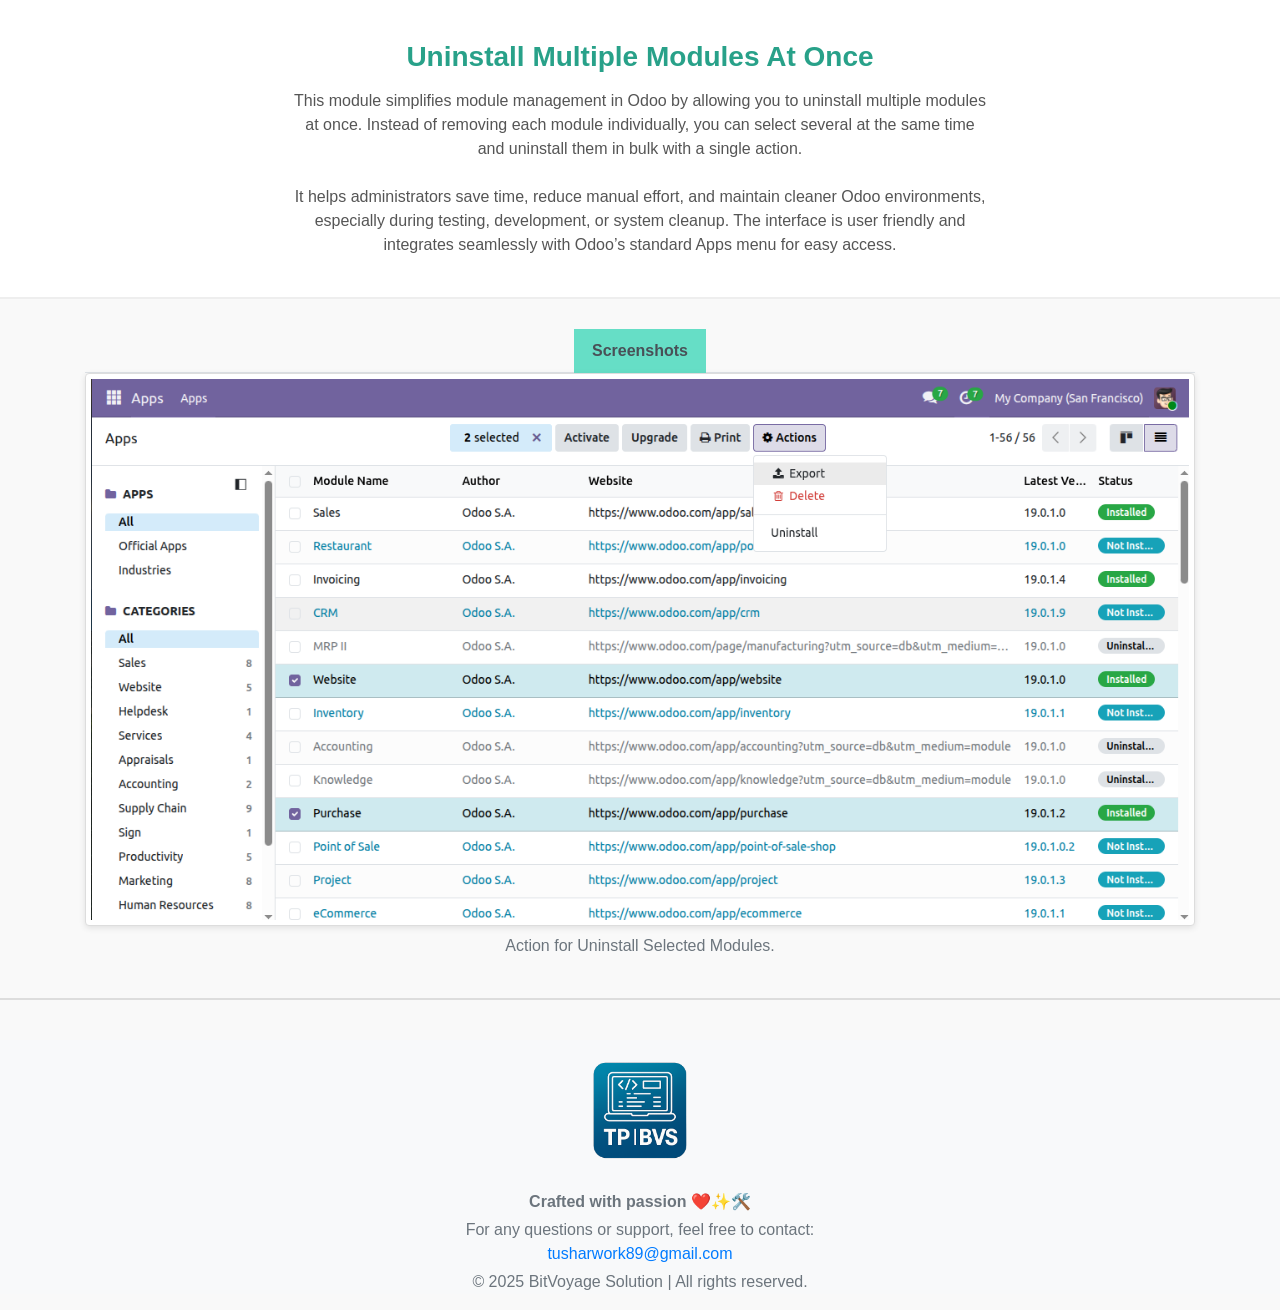
==== bvs_multi_module_uninstall/static/description/index.html @ 8dc2b87d "[ADD]v19 moduls" ====
<!DOCTYPE html>
<html lang="en">
<head>
  <meta charset="UTF-8" />
  <title>Blog Font Control - Odoo Module</title>
  <meta name="viewport" content="width=device-width, initial-scale=1" />
  <link rel="stylesheet" href="https://maxcdn.bootstrapcdn.com/bootstrap/4.5.2/css/bootstrap.min.css" />
  <style>
    body {
      font-family: "Segoe UI", Roboto, "Helvetica Neue", Arial, sans-serif;
      background-color: #f9f9f9;
      color: #333;
    }
    .module-header {
      text-align: center;
      padding: 40px 20px;
      background-color: #fff;
      margin-bottom: 30px;
      border-bottom: 2px solid #eee;
    }
    .module-header img {
      max-height: 80px;
      margin-bottom: 15px;
    }
    .module-header h4 {
      font-size: 28px;
      font-weight: 700;
      color: #28a189;
      text-transform: capitalize;
      margin-bottom: 15px;
    }
    .module-header p {
      font-size: 16px;
      max-width: 700px;
      margin: 0 auto;
      color: #555;
    }
    .nav-tabs .nav-link {
      font-weight: 600;
      border-radius: 0;
      border: 2px solid #f40004;
      margin: 0 5px;
      color: #fff;
      background-color: #0a7fe9;
    }
    .nav-tabs .nav-link.active {
      background-color: #66dec6;
      border-color: #66dec6;
    }
    .screenshot {
      text-align: center;
      margin-bottom: 30px;
    }
    .screenshot img {
      max-width: 100%;
      border: 1px solid #ddd;
      border-radius: 4px;
      background-color: #fff;
      padding: 5px;
      box-shadow: 0 2px 6px rgba(0,0,0,0.1);
    }
  </style>
</head>
<body>

<section class="module-header">
    <div class="container text-center">
        <h4>Uninstall multiple modules at once</h4>
        <p>
            This module simplifies module management in Odoo by allowing you to uninstall multiple modules at once. 
            Instead of removing each module individually, you can select several at the same time and uninstall them in bulk with a single action.
        </p>
        </br>
        <p>
            It helps administrators save time, reduce manual effort, and maintain cleaner Odoo environments, especially during testing, development, or system cleanup. 
            The interface is user friendly and integrates seamlessly with Odoo’s standard Apps menu for easy access.
        </p>
    </div>
</section>

<section class="module-tabs">
  <div class="container">
    <ul class="nav nav-tabs justify-content-center" id="moduleTab" role="tablist">
      <li class="nav-item">
        <a class="nav-link active" id="screenshots-tab" data-toggle="tab" href="#screenshots" role="tab" aria-controls="screenshots" aria-selected="true">
          Screenshots
        </a>
      </li>
    </ul>

    <div class="tab-content" id="moduleTabContent">
      <div class="tab-pane fade show active" id="screenshots" role="tabpanel" aria-labelledby="screenshots-tab">
        <div class="justify-content-center">
          <div class="screenshot mb-4">
            <figure>
              <img src="img1.png" alt="Normal Font Size" class="img-fluid mb-2" />
              <figcaption class="text-center text-muted">Action for Uninstall Selected Modules.</figcaption>
            </figure>
          </div>
        </div>
      </div>
    </div>
  </div>
</section>

<hr style="border: 1px solid #ddd; margin: 40px 0;" />

<footer class="footer mt-1 bg-light text-center">
  <div class="container">
    <img src="logo.png" alt="Company Logo" style="max-height: 150px;" />
    <p class="text-muted mb-1"><strong>Crafted with passion ❤️✨🛠️</strong></p>
    <p class="text-muted mb-1">
      For any questions or support, feel free to contact:<br>
      <a href="tusharwork89@gmail.com" class="text-primary">tusharwork89@gmail.com</a>
    </p>
    <p class="text-muted">&copy; 2025 BitVoyage Solution | All rights reserved.</p>
  </div>
</footer>

<script src="https://ajax.googleapis.com/ajax/libs/jquery/3.5.1/jquery.min.js" ></script>
<script src="https://cdnjs.cloudflare.com/ajax/libs/popper.js/1.16.0/umd/popper.min.js" ></script>
<script src="https://maxcdn.bootstrapcdn.com/bootstrap/4.5.2/js/bootstrap.min.js" ></script>

</body>
</html>
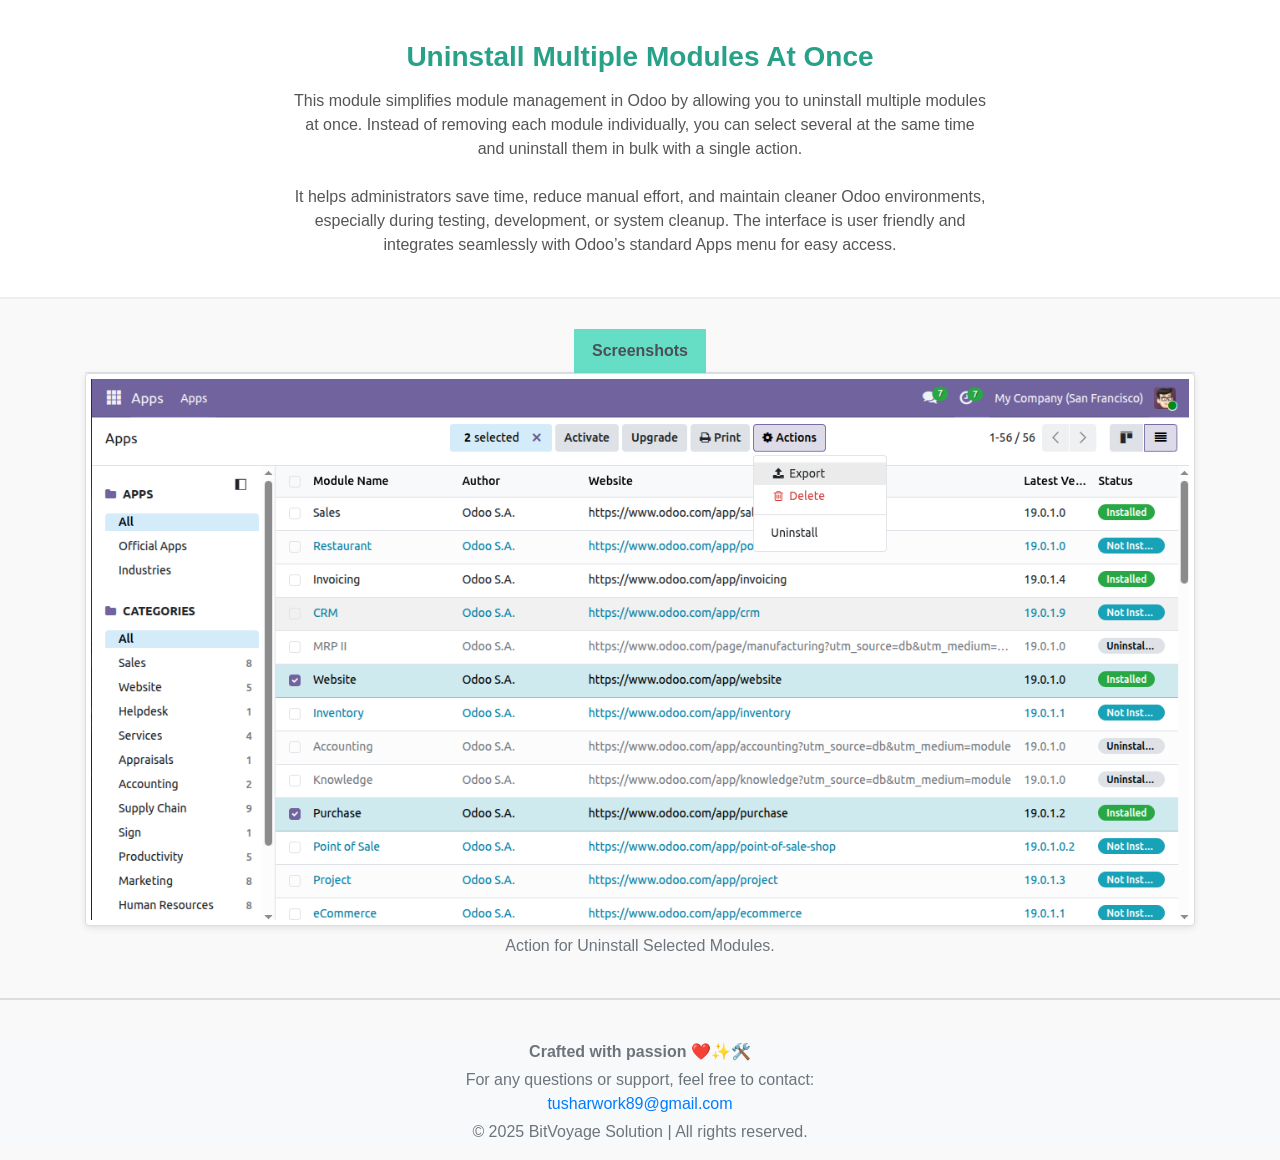
==== commit 1cb4a4e1: "[FIX]index" ====
--- a/bvs_multi_module_uninstall/static/description/index.html
+++ b/bvs_multi_module_uninstall/static/description/index.html
@@ -107,7 +107,6 @@
 
 <footer class="footer mt-1 bg-light text-center">
   <div class="container">
-    <img src="logo.png" alt="Company Logo" style="max-height: 150px;" />
     <p class="text-muted mb-1"><strong>Crafted with passion ❤️✨🛠️</strong></p>
     <p class="text-muted mb-1">
       For any questions or support, feel free to contact:<br>
